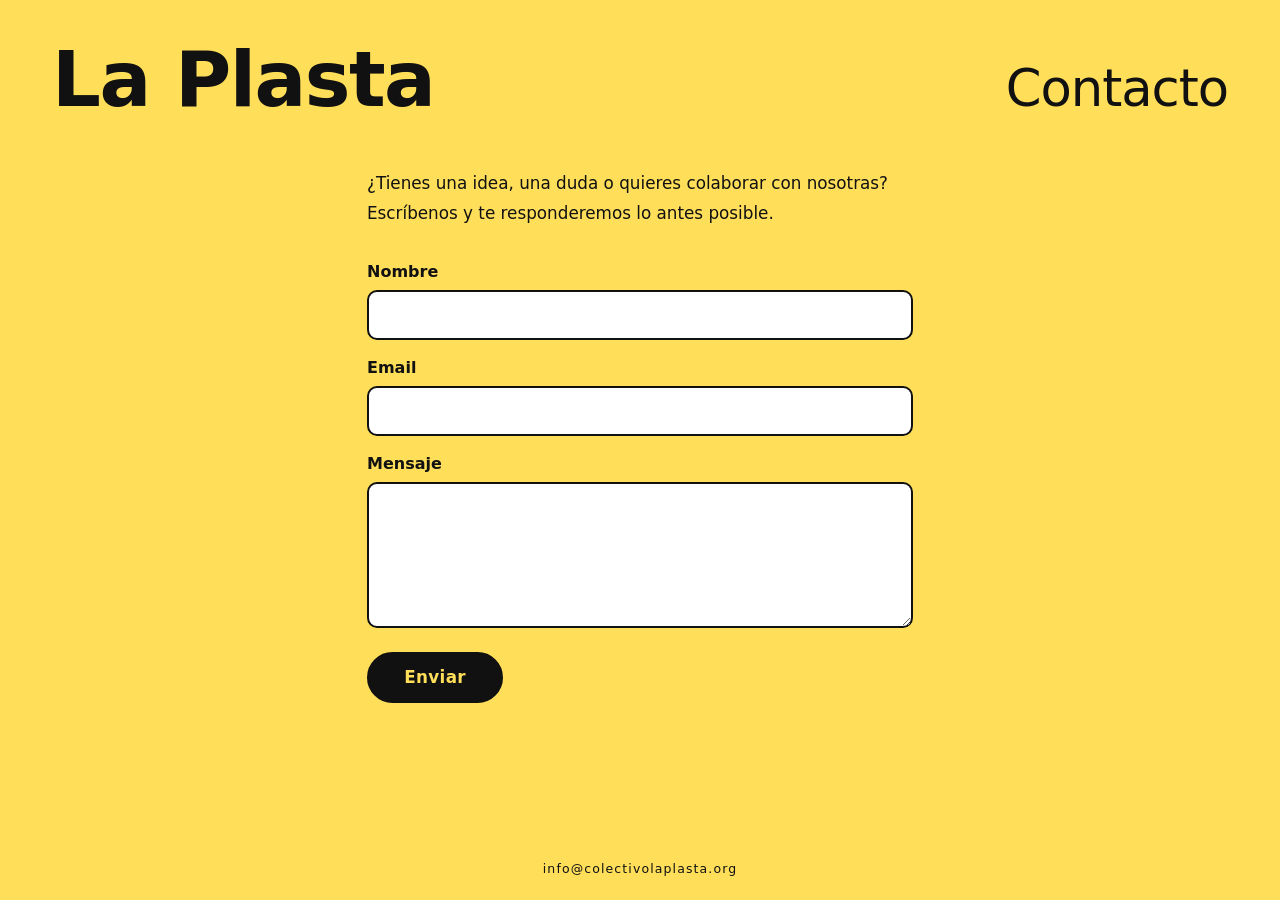
==== contacto.html @ 85ba3a0a "feat: retard" ====
<!DOCTYPE html>
<html lang="es">
<head>
    <meta charset="UTF-8">
    <meta name="viewport" content="width=device-width, initial-scale=1.0">
    <title>Contacto — La Plasta</title>

    <!-- Favicon -->
    <link rel="icon" type="image/png" href="images/blob-yellow.png">

    <!-- Bootstrap 5 -->
    <link href="https://cdn.jsdelivr.net/npm/bootstrap@5.3.3/dist/css/bootstrap.min.css" rel="stylesheet">

    <!-- Google Fonts -->
    <link rel="preconnect" href="https://fonts.googleapis.com">
    <link rel="preconnect" href="https://fonts.gstatic.com" crossorigin>
    <link href="https://fonts.googleapis.com/css2?family=Caveat:wght@500&display=swap" rel="stylesheet">

    <!-- Estilos propios -->
    <link rel="stylesheet" href="styles.css">
    <link rel="stylesheet" href="contacto.css">
</head>
<body class="page-contacto">

    <!-- ── Header ── -->
    <header class="site-nav d-flex align-items-baseline justify-content-between">
        <a href="index.html" class="site-name">La Plasta</a>
        <h2 class="contacto-subtitle text-end">Contacto</h2>
    </header>

    <!-- ── Contenido ── -->
    <main class="contacto-main">
        <div class="container-xl">
            <div class="row justify-content-center">
                <div class="col-12 col-md-8 col-lg-6">

                    <p class="contacto-intro">
                        ¿Tienes una idea, una duda o quieres colaborar con nosotras?
                        Escríbenos y te responderemos lo antes posible.
                    </p>

                    <form action="https://api.web3forms.com/submit" method="POST" class="contacto-form">
                        <input type="hidden" name="access_key" value="4552707b-e9ab-4a2c-90bc-b78e27c1d95e">
                        <input type="hidden" name="redirect" value="https://colectivolaplasta.org/gracias.html">
                        <!-- Honeypot antispam: los bots lo rellenan, los humanos no lo ven -->
                        <input type="checkbox" name="botcheck" class="d-none" style="display:none" tabindex="-1" autocomplete="off">

                        <div class="mb-3">
                            <label for="name" class="form-label">Nombre</label>
                            <input type="text" id="name" name="name" class="form-control" required>
                        </div>

                        <div class="mb-3">
                            <label for="email" class="form-label">Email</label>
                            <input type="email" id="email" name="email" class="form-control" required>
                        </div>

                        <div class="mb-4">
                            <label for="message" class="form-label">Mensaje</label>
                            <textarea id="message" name="message" rows="5" class="form-control" required></textarea>
                        </div>

                        <button type="submit" class="contacto-submit">Enviar</button>
                    </form>

                </div>
            </div>
        </div>
    </main>

    <!-- ── Footer ── -->
    <footer class="site-footer">
        <div class="container-fluid">
            <div class="row justify-content-center">
                <div class="col-auto">
                    <a href="mailto:info@colectivolaplasta.org">info@colectivolaplasta.org</a>
                </div>
            </div>
        </div>
    </footer>

    <!-- Bootstrap 5 JS -->
    <script src="https://cdn.jsdelivr.net/npm/bootstrap@5.3.3/dist/js/bootstrap.bundle.min.js"></script>

</body>
</html>
---- styles.css ----
/* ── Reset mínimo ── */
html, body {
    background: #ffffff;
    overflow: hidden;
    height: 100%;
}

/* ── SVG filtros (oculto) ── */
.svg-filters {
    position: absolute;
    width: 0;
    height: 0;
    overflow: hidden;
}

/* ── Header ── */
.site-nav {
    position: fixed;
    top: 0;
    left: 0;
    z-index: 50;
    padding: 22px 52px;
    width: 100%;
}

.hamburger {
    display: flex;
    flex-direction: column;
    justify-content: center;
    gap: 5px;
    background: none;
    border: none;
    cursor: pointer;
    padding: 4px;
}

.hamburger span {
    display: block;
    width: 38px;
    height: 3px;
    background: #111;
    border-radius: 2px;
}

.site-name {
    font-size: clamp(2.8rem, 6vw, 5rem);
    font-weight: 700;
    color: #111;
    text-decoration: none;
    letter-spacing: -0.02em;
}

.site-name:hover {
    color: #111;
    text-decoration: none;
}

/* ── Blobs ── */
.blobs-stage {
    width: 100vw;
    height: 100vh;
    display: flex;
    flex-direction: column;
    justify-content: center;
    align-items: center;
    padding: 0 2rem;
}

.blob {
    cursor: pointer;
    user-select: none;
}

.blob img {
    display: block;
    width: 100%;
    height: auto;
    transition: transform 0.35s ease;
}

.blob:hover img {
    transform: scale(1.05) rotate(1.5deg);
}

/* Tamaños individuales */
.blob--yellow {
    width: clamp(50px, 5.5vw, 85px);
}

.blob--blue {
    width: clamp(160px, 22vw, 290px);
}

.blob--red {
    width: clamp(150px, 20vw, 265px);
}

.blob--white {
    width: clamp(155px, 21vw, 275px);
}

/* ── Footer ── */
.site-footer {
    position: fixed;
    bottom: 0;
    left: 0;
    width: 100%;
    padding: 20px;
}

.site-footer a {
    font-size: 0.78rem;
    color: #111;
    text-decoration: none;
    letter-spacing: 0.09em;
}

.site-footer a:hover {
    text-decoration: underline;
}

.footer-sep {
    font-size: 0.78rem;
    color: #111;
    margin: 0 0.5rem;
}

/* ── Tooltip a mano ── */
#cursor-tooltip {
    position: fixed;
    top: 0;
    left: 0;
    pointer-events: none;
    z-index: 9999;
    opacity: 0;
    transition: opacity 0.15s ease, transform 0.15s ease;
    transform: translate(-50%, 18px) scale(0.9);
}

#cursor-tooltip.visible {
    opacity: 1;
    transform: translate(-50%, 18px) scale(1);
}

.tooltip-bubble {
    position: relative;
    display: inline-flex;
    align-items: center;
    justify-content: center;
}

/* Imagen del rótulo dibujado a mano */
#tooltip-img {
    display: block;
    height: 64px;
    width: auto;
    pointer-events: none;
}

/* Texto encima de la imagen */
#tooltip-text {
    position: absolute;
    font-family: -apple-system, BlinkMacSystemFont, 'Segoe UI', Roboto, sans-serif;
    font-size: 1.3rem;
    font-weight: 500;
    color: #111;
    letter-spacing: -0.01em;
    white-space: nowrap;
}
---- contacto.css ----
/* ── Página Contacto ── */

html:has(body.page-contacto) {
    overflow: auto !important;
    height: auto !important;
}

body.page-contacto {
    background: #ffde5a;
    overflow: auto !important;
    height: auto !important;
    display: flex;
    flex-direction: column;
    min-height: 100vh;
}

/* Header estático */
body.page-contacto .site-nav {
    position: static;
    width: 100%;
}

/* Footer estático */
body.page-contacto .site-footer {
    position: static;
    margin-top: auto;
}

/* Título oscuro (fondo claro) */
body.page-contacto .site-name,
body.page-contacto .site-name:hover {
    color: #111;
}

/* ── Layout principal ── */
.contacto-main {
    padding: 10px 0 80px;
    flex: 1;
}

.contacto-subtitle {
    font-size: clamp(2rem, 4vw, 3.5rem);
    font-weight: 500;
    color: #111;
    letter-spacing: -0.02em;
    margin: 0;
    text-align: right;
}

/* ── Texto introductorio ── */
.contacto-intro {
    font-size: 1.05rem;
    line-height: 1.75;
    color: #111;
    margin-bottom: 2rem;
}

/* ── Formulario ── */
.contacto-form .form-label {
    font-size: 1rem;
    font-weight: 600;
    color: #111;
    margin-bottom: 0.35rem;
}

.contacto-form .form-control {
    border: 2px solid #111;
    border-radius: 10px;
    background: #fff;
    color: #111;
    padding: 0.7rem 0.9rem;
    font-size: 1rem;
}

.contacto-form .form-control:focus {
    border-color: #111;
    box-shadow: 0 0 0 0.2rem rgba(17, 17, 17, 0.15);
    background: #fff;
}

.contacto-form textarea.form-control {
    resize: vertical;
}

/* ── Botón enviar ── */
.contacto-submit {
    display: inline-block;
    border: 2px solid #111;
    border-radius: 30px;
    background: #111;
    color: #ffde5a;
    padding: 0.7rem 2.2rem;
    font-size: 1.05rem;
    font-weight: 600;
    letter-spacing: 0.02em;
    cursor: pointer;
    transition: background 0.2s ease, color 0.2s ease;
}

.contacto-submit:hover {
    background: transparent;
    color: #111;
}

/* ── Footer: texto oscuro ── */
body.page-contacto .site-footer a {
    color: #111;
}
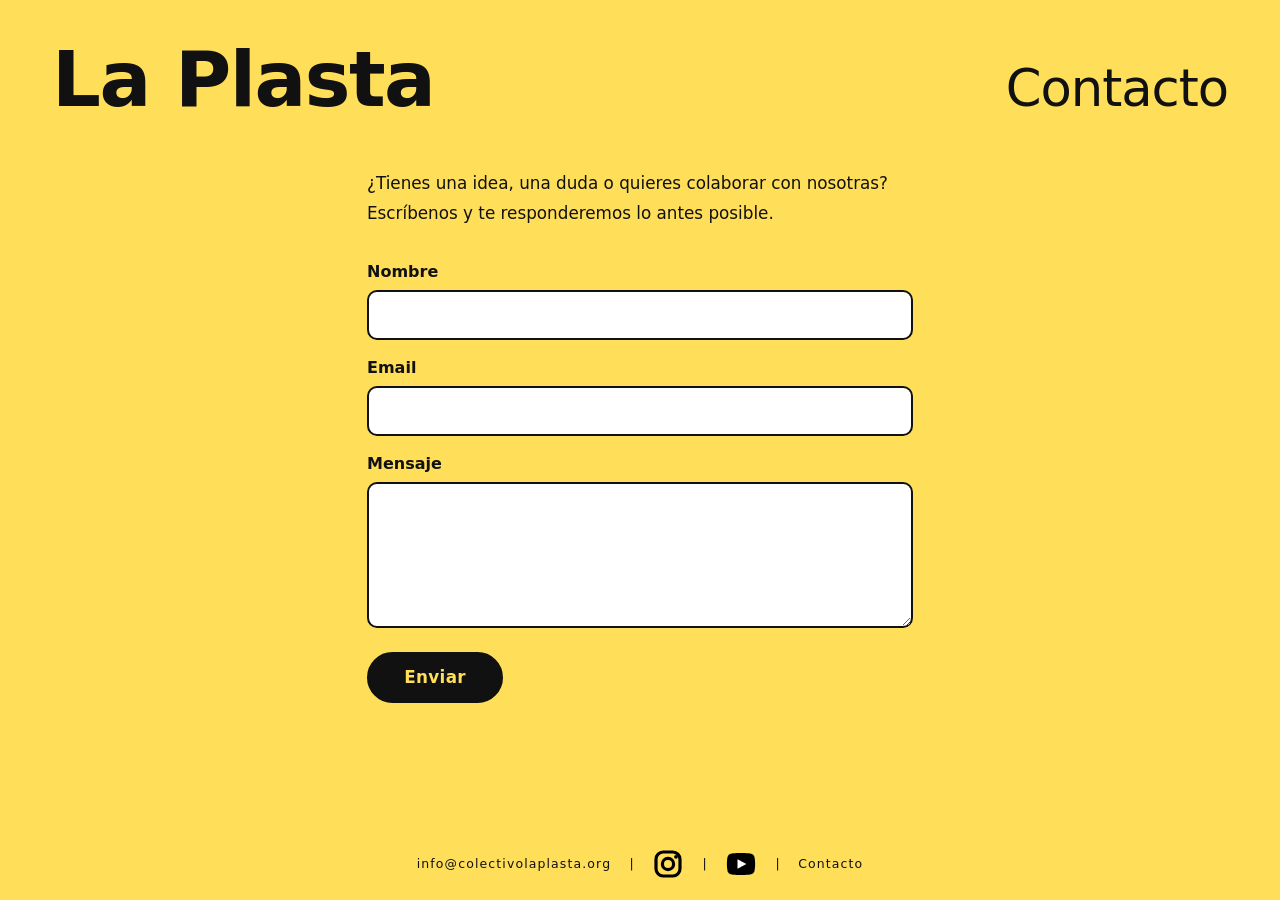
==== commit 27b3a7e5: "feat: add videos" ====
--- a/contacto.html
+++ b/contacto.html
@@ -19,6 +19,7 @@
     <!-- Estilos propios -->
     <link rel="stylesheet" href="styles.css">
     <link rel="stylesheet" href="contacto.css">
+    <link rel="stylesheet" href="footer.css">
 </head>
 <body class="page-contacto">
 
@@ -72,8 +73,25 @@
     <footer class="site-footer">
         <div class="container-fluid">
             <div class="row justify-content-center">
-                <div class="col-auto">
+                <div class="col-auto footer-links">
                     <a href="mailto:info@colectivolaplasta.org">info@colectivolaplasta.org</a>
+                    <span class="footer-sep">|</span>
+                    <a class="footer-social" href="https://www.instagram.com/colectivolaplasta/" target="_blank" rel="noopener noreferrer" aria-label="Instagram de La Plasta">
+                        <svg viewBox="6 6 20 20" xmlns="http://www.w3.org/2000/svg" aria-hidden="true">
+                            <rect x="8.5" y="8.5" width="15" height="15" rx="4.5" fill="none" stroke="#000" stroke-width="2"/>
+                            <circle cx="16" cy="16" r="3.5" fill="none" stroke="#000" stroke-width="2"/>
+                            <circle cx="21" cy="11.5" r="1.2" fill="#000"/>
+                        </svg>
+                    </a>
+                    <span class="footer-sep">|</span>
+                    <a class="footer-social" href="https://www.youtube.com/@ColectivoLaPlasta" target="_blank" rel="noopener noreferrer" aria-label="YouTube de La Plasta">
+                        <svg viewBox="5 7 22 18" xmlns="http://www.w3.org/2000/svg" aria-hidden="true">
+                            <path d="M25.2 11.1a3 3 0 0 0-2.1-2.1C21.2 8.5 16 8.5 16 8.5s-5.2 0-7.1.5a3 3 0 0 0-2.1 2.1C6.3 13 6.3 16 6.3 16s0 3 .5 4.9a3 3 0 0 0 2.1 2.1c1.9.5 7.1.5 7.1.5s5.2 0 7.1-.5a3 3 0 0 0 2.1-2.1c.5-1.9.5-4.9.5-4.9s0-3-.5-4.9Z" fill="#000"/>
+                            <path d="m13.6 19.3 6.1-3.3-6.1-3.3v6.6Z" fill="#fff"/>
+                        </svg>
+                    </a>
+                    <span class="footer-sep">|</span>
+                    <a href="contacto.html">Contacto</a>
                 </div>
             </div>
         </div>
--- a/styles.css
+++ b/styles.css
@@ -167,3 +167,64 @@
     letter-spacing: -0.01em;
     white-space: nowrap;
 }
+
+/* ── Vista móvil (oculta en escritorio) ── */
+.blobs-mobile {
+    display: none;
+}
+
+@media (max-width: 768px) {
+    /* Ocultamos la disposición de escritorio y el tooltip que sigue al cursor */
+    .blobs-desktop,
+    #cursor-tooltip {
+        display: none !important;
+    }
+
+    html, body {
+        overflow: auto;
+    }
+
+    .blobs-stage {
+        height: auto;
+        min-height: 100vh;
+        padding: 7rem 2rem 6rem;
+    }
+
+    .blobs-mobile {
+        display: flex;
+        flex-direction: column;
+        align-items: center;
+        gap: 3rem;
+        width: 100%;
+    }
+
+    .blob-row {
+        display: flex;
+        flex-direction: column;
+        align-items: center;
+        gap: 0.75rem;
+        text-decoration: none;
+        cursor: pointer;
+    }
+
+    .blob-row__label {
+        font-family: -apple-system, BlinkMacSystemFont, 'Segoe UI', Roboto, sans-serif;
+        font-size: 1.5rem;
+        font-weight: 500;
+        color: #111;
+        letter-spacing: -0.01em;
+        text-align: center;
+    }
+
+    .blob-row__img {
+        display: block;
+        width: 200px;
+        max-width: 55vw;
+        height: auto;
+        transition: transform 0.35s ease;
+    }
+
+    .blob-row:active .blob-row__img {
+        transform: scale(1.05) rotate(1.5deg);
+    }
+}
--- a/footer.css
+++ b/footer.css
@@ -0,0 +1,38 @@
+.site-footer .footer-links {
+    display: flex;
+    align-items: center;
+    justify-content: center;
+    flex-wrap: wrap;
+    gap: 0.65rem;
+}
+
+.site-footer .footer-links a.footer-social {
+    display: inline-flex;
+    width: 2rem;
+    height: 2rem;
+    align-items: center;
+    justify-content: center;
+    color: #fff;
+    text-decoration: none;
+}
+
+.footer-social svg {
+    display: block;
+    width: 2rem;
+    height: 2rem;
+}
+
+.site-footer .footer-links a.footer-social:hover {
+    opacity: 0.75;
+}
+
+@media (max-width: 480px) {
+    .site-footer .footer-links {
+        gap: 0.5rem;
+    }
+
+    .site-footer .footer-links > a:first-child {
+        flex-basis: 100%;
+        text-align: center;
+    }
+}
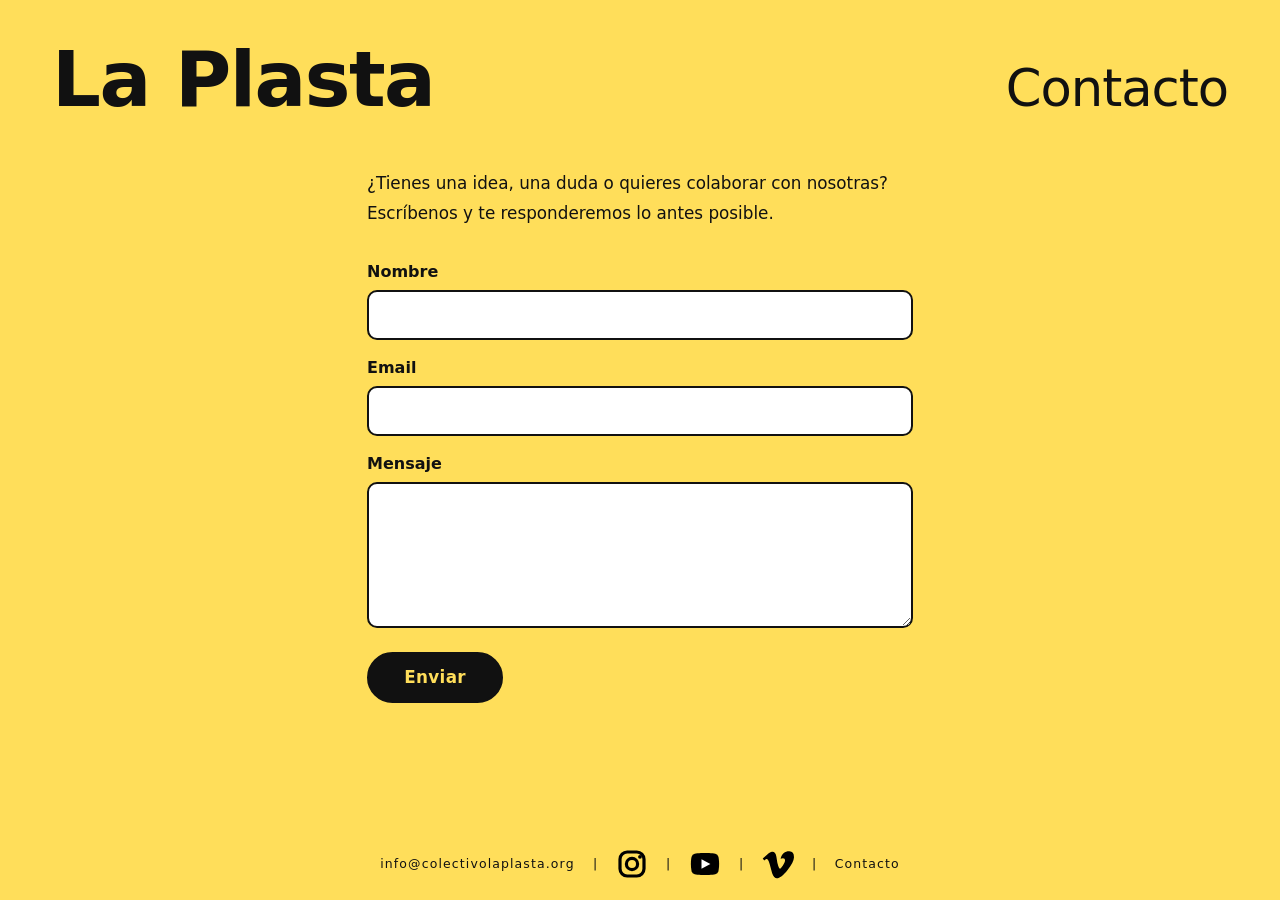
==== commit c58398e7: "feat: add new page" ====
--- a/contacto.html
+++ b/contacto.html
@@ -91,6 +91,12 @@
                         </svg>
                     </a>
                     <span class="footer-sep">|</span>
+                    <a class="footer-social" href="https://vimeo.com/user257867038" target="_blank" rel="noopener noreferrer" aria-label="Vimeo de La Plasta">
+                        <svg viewBox="0 0 24 24" xmlns="http://www.w3.org/2000/svg" aria-hidden="true">
+                            <path d="M23.977 7.158c-.105 2.285-1.7 5.414-4.788 9.386-3.194 4.136-5.896 6.204-8.106 6.204-1.367 0-2.522-1.26-3.463-3.785L5.736 12.04c-.699-2.525-1.448-3.787-2.25-3.787-.175 0-.787.37-1.834 1.107L.55 7.936a236.9 236.9 0 0 0 3.421-3.05C5.515 3.568 6.67 2.876 7.439 2.805c1.817-.175 2.936 1.069 3.355 3.732.454 2.873.768 4.661.943 5.36.524 2.384 1.1 3.574 1.73 3.574.49 0 1.224-.773 2.202-2.32.978-1.547 1.503-2.723 1.573-3.53.14-1.335-.385-2.003-1.573-2.003-.56 0-1.137.128-1.73.385 1.15-3.77 3.347-5.6 6.59-5.495 2.405.07 3.554 1.618 3.449 4.65z" fill="#000"/>
+                        </svg>
+                    </a>
+                    <span class="footer-sep">|</span>
                     <a href="contacto.html">Contacto</a>
                 </div>
             </div>
